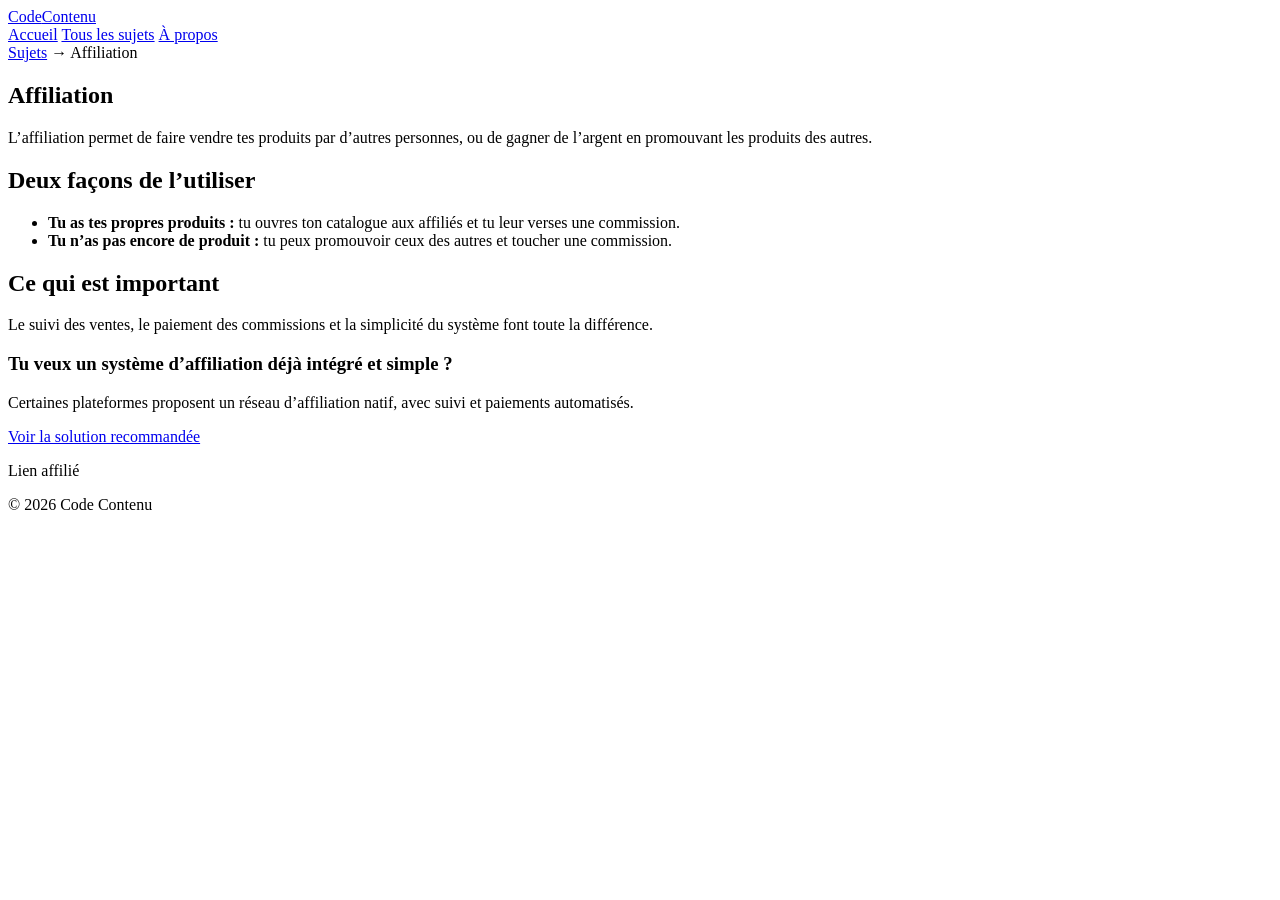
==== affiliation.html @ 0584c0fd "Add files via upload" ====
<!DOCTYPE html>
<html lang="fr">
<head>
  <meta charset="UTF-8">
  <meta name="viewport" content="width=device-width, initial-scale=1.0">
  <title>Affiliation – Code Contenu</title>
  <link rel="stylesheet" href="../css/style.css">
  <link href="https://fonts.googleapis.com/css2?family=Inter:wght@400;500;600;700;800&display=swap" rel="stylesheet">
</head>
<body>
  <header class="header">
    <div class="container">
      <a href="../index.html" class="logo">Code<span>Contenu</span></a>
      <nav>
        <a href="../index.html">Accueil</a>
        <a href="../sujets.html">Tous les sujets</a>
        <a href="../about.html">À propos</a>
      </nav>
    </div>
  </header>

  <main>
    <article class="article">
      <div class="container content-narrow">
        <div class="breadcrumb"><a href="../sujets.html">Sujets</a> → Affiliation</div>
        <h1>Affiliation</h1>

        <div class="article-content">
          <p>L’affiliation permet de faire vendre tes produits par d’autres personnes, ou de gagner de l’argent en promouvant les produits des autres.</p>

          <h2>Deux façons de l’utiliser</h2>
          <ul>
            <li><strong>Tu as tes propres produits :</strong> tu ouvres ton catalogue aux affiliés et tu leur verses une commission.</li>
            <li><strong>Tu n’as pas encore de produit :</strong> tu peux promouvoir ceux des autres et toucher une commission.</li>
          </ul>

          <h2>Ce qui est important</h2>
          <p>Le suivi des ventes, le paiement des commissions et la simplicité du système font toute la différence.</p>

          <div class="cta-box-article">
            <h3>Tu veux un système d’affiliation déjà intégré et simple ?</h3>
            <p>Certaines plateformes proposent un réseau d’affiliation natif, avec suivi et paiements automatisés.</p>
            <a href="https://chariow.com" target="_blank" rel="noopener sponsored" class="btn btn-primary">Voir la solution recommandée</a>
            <p class="affiliate-note">Lien affilié</p>
          </div>
        </div>
      </div>
    </article>
  </main>

  <footer class="footer">
    <div class="container">
      <p>© 2026 Code Contenu</p>
    </div>
  </footer>
</body>
</html>
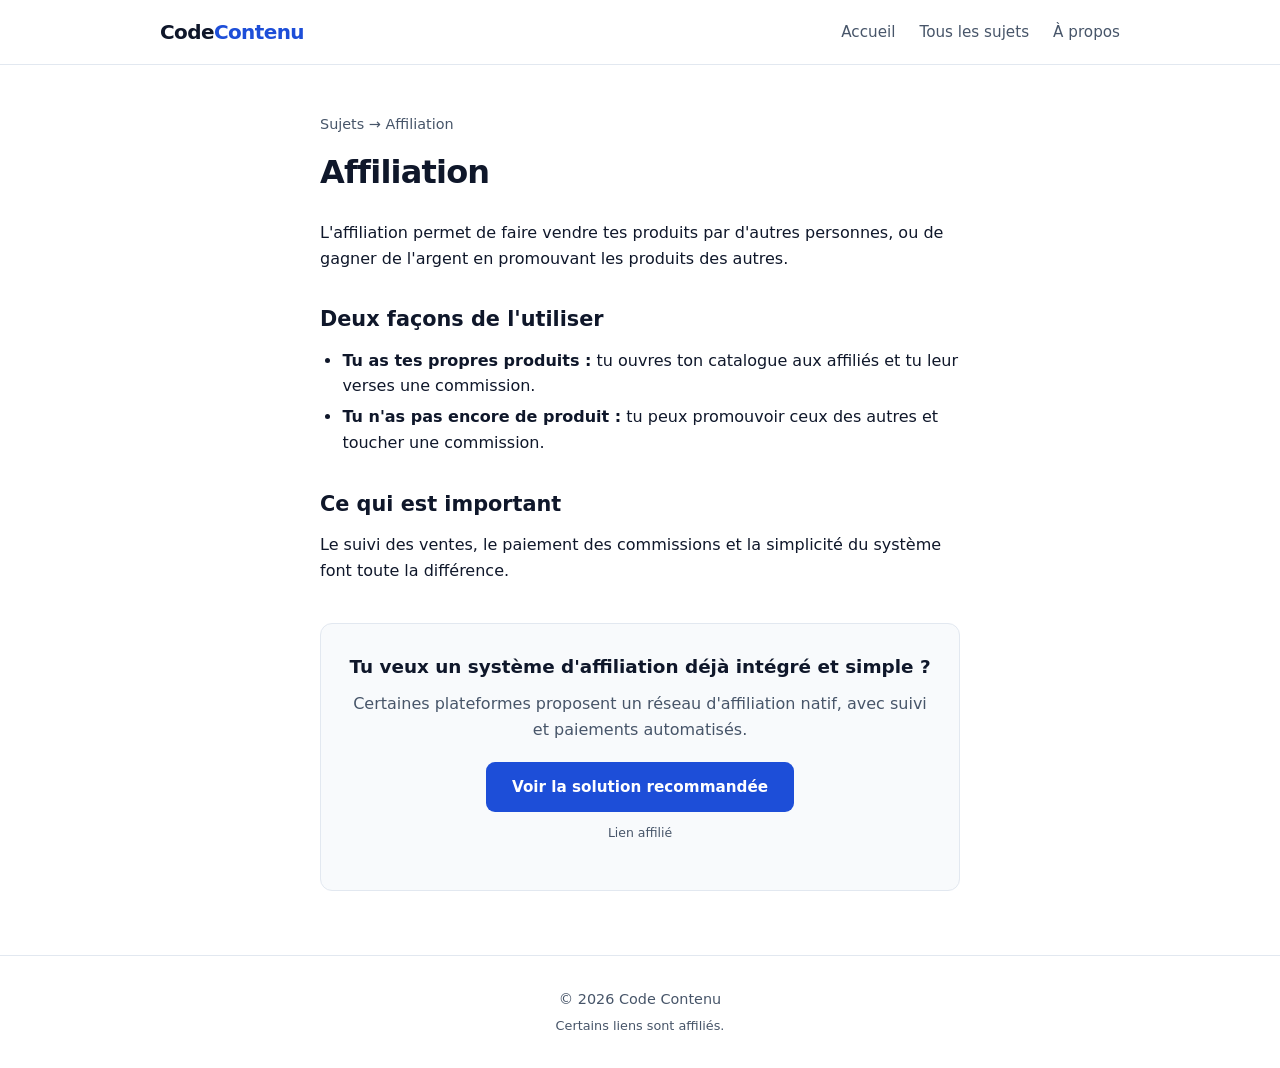
==== commit 2c6aea50: "🐛 Fix: Correct CSS path, breadcrumb links, and footer note" ====
--- a/affiliation.html
+++ b/affiliation.html
@@ -4,17 +4,17 @@
   <meta charset="UTF-8">
   <meta name="viewport" content="width=device-width, initial-scale=1.0">
   <title>Affiliation – Code Contenu</title>
-  <link rel="stylesheet" href="../css/style.css">
+  <link rel="stylesheet" href="style.css">
   <link href="https://fonts.googleapis.com/css2?family=Inter:wght@400;500;600;700;800&display=swap" rel="stylesheet">
 </head>
 <body>
   <header class="header">
     <div class="container">
-      <a href="../index.html" class="logo">Code<span>Contenu</span></a>
+      <a href="index.html" class="logo">Code<span>Contenu</span></a>
       <nav>
-        <a href="../index.html">Accueil</a>
-        <a href="../sujets.html">Tous les sujets</a>
-        <a href="../about.html">À propos</a>
+        <a href="index.html">Accueil</a>
+        <a href="sujets.html">Tous les sujets</a>
+        <a href="about.html">À propos</a>
       </nav>
     </div>
   </header>
@@ -22,24 +22,24 @@
   <main>
     <article class="article">
       <div class="container content-narrow">
-        <div class="breadcrumb"><a href="../sujets.html">Sujets</a> → Affiliation</div>
+        <div class="breadcrumb"><a href="sujets.html">Sujets</a> → Affiliation</div>
         <h1>Affiliation</h1>
 
         <div class="article-content">
-          <p>L’affiliation permet de faire vendre tes produits par d’autres personnes, ou de gagner de l’argent en promouvant les produits des autres.</p>
+          <p>L'affiliation permet de faire vendre tes produits par d'autres personnes, ou de gagner de l'argent en promouvant les produits des autres.</p>
 
-          <h2>Deux façons de l’utiliser</h2>
+          <h2>Deux façons de l'utiliser</h2>
           <ul>
             <li><strong>Tu as tes propres produits :</strong> tu ouvres ton catalogue aux affiliés et tu leur verses une commission.</li>
-            <li><strong>Tu n’as pas encore de produit :</strong> tu peux promouvoir ceux des autres et toucher une commission.</li>
+            <li><strong>Tu n'as pas encore de produit :</strong> tu peux promouvoir ceux des autres et toucher une commission.</li>
           </ul>
 
           <h2>Ce qui est important</h2>
           <p>Le suivi des ventes, le paiement des commissions et la simplicité du système font toute la différence.</p>
 
           <div class="cta-box-article">
-            <h3>Tu veux un système d’affiliation déjà intégré et simple ?</h3>
-            <p>Certaines plateformes proposent un réseau d’affiliation natif, avec suivi et paiements automatisés.</p>
+            <h3>Tu veux un système d'affiliation déjà intégré et simple ?</h3>
+            <p>Certaines plateformes proposent un réseau d'affiliation natif, avec suivi et paiements automatisés.</p>
             <a href="https://chariow.com" target="_blank" rel="noopener sponsored" class="btn btn-primary">Voir la solution recommandée</a>
             <p class="affiliate-note">Lien affilié</p>
           </div>
@@ -51,6 +51,7 @@
   <footer class="footer">
     <div class="container">
       <p>© 2026 Code Contenu</p>
+      <p class="footer-note">Certains liens sont affiliés.</p>
     </div>
   </footer>
 </body>
--- a/style.css
+++ b/style.css
@@ -0,0 +1,308 @@
+:root {
+  --primary: #1d4ed8;
+  --primary-dark: #1e40af;
+  --primary-light: #dbeafe;
+  --text: #0f172a;
+  --text-light: #475569;
+  --bg: #ffffff;
+  --bg-alt: #f8fafc;
+  --border: #e2e8f0;
+  --radius: 12px;
+  --shadow: 0 4px 6px -1px rgb(0 0 0 / 0.07);
+}
+
+* { margin: 0; padding: 0; box-sizing: border-box; }
+
+body {
+  font-family: 'Inter', system-ui, sans-serif;
+  color: var(--text);
+  background: var(--bg);
+  line-height: 1.6;
+  -webkit-font-smoothing: antialiased;
+}
+
+a { color: inherit; text-decoration: none; }
+
+.container {
+  width: 100%;
+  max-width: 1000px;
+  margin: 0 auto;
+  padding: 0 1.25rem;
+}
+
+.content-narrow { max-width: 680px; }
+
+/* Header */
+.header {
+  position: sticky;
+  top: 0;
+  background: rgba(255,255,255,0.96);
+  backdrop-filter: blur(8px);
+  border-bottom: 1px solid var(--border);
+  z-index: 50;
+}
+
+.header .container {
+  display: flex;
+  align-items: center;
+  justify-content: space-between;
+  height: 64px;
+}
+
+.logo {
+  font-size: 1.25rem;
+  font-weight: 800;
+  letter-spacing: -0.03em;
+}
+
+.logo span { color: var(--primary); }
+
+nav { display: flex; gap: 1.5rem; }
+
+nav a {
+  font-size: 0.95rem;
+  font-weight: 500;
+  color: var(--text-light);
+}
+
+nav a:hover, nav a.active { color: var(--primary); }
+
+/* Hero */
+.hero {
+  padding: 5rem 0 4rem;
+  text-align: center;
+  background: linear-gradient(180deg, #eff6ff 0%, #fff 100%);
+}
+
+.hero h1 {
+  font-size: clamp(2rem, 5vw, 2.8rem);
+  font-weight: 800;
+  line-height: 1.2;
+  letter-spacing: -0.03em;
+  margin-bottom: 1rem;
+}
+
+.subtitle {
+  font-size: 1.15rem;
+  color: var(--text-light);
+  max-width: 540px;
+  margin: 0 auto 2rem;
+}
+
+/* Buttons */
+.btn {
+  display: inline-flex;
+  align-items: center;
+  justify-content: center;
+  padding: 0.8rem 1.6rem;
+  border-radius: 9px;
+  font-weight: 600;
+  font-size: 0.95rem;
+  transition: all 0.2s;
+  border: none;
+  cursor: pointer;
+}
+
+.btn-primary {
+  background: var(--primary);
+  color: white;
+}
+
+.btn-primary:hover {
+  background: var(--primary-dark);
+  transform: translateY(-1px);
+}
+
+.btn-light {
+  background: white;
+  color: var(--text);
+}
+
+.btn-light:hover { background: #f1f5f9; }
+
+/* Sections */
+.section { padding: 4rem 0; }
+
+.section-title {
+  font-size: 1.7rem;
+  font-weight: 800;
+  text-align: center;
+  margin-bottom: 2rem;
+  letter-spacing: -0.02em;
+}
+
+.page-header {
+  padding: 3.5rem 0 2rem;
+  background: var(--bg-alt);
+  text-align: center;
+  border-bottom: 1px solid var(--border);
+}
+
+.page-header h1 {
+  font-size: 2.1rem;
+  font-weight: 800;
+  margin-bottom: 0.4rem;
+}
+
+/* Topics grid */
+.topics-grid {
+  display: grid;
+  grid-template-columns: repeat(auto-fill, minmax(280px, 1fr));
+  gap: 1.25rem;
+}
+
+.topic-card {
+  background: white;
+  border: 1px solid var(--border);
+  border-radius: var(--radius);
+  padding: 1.5rem;
+  transition: all 0.2s;
+}
+
+.topic-card:hover {
+  border-color: var(--primary);
+  box-shadow: var(--shadow);
+  transform: translateY(-2px);
+}
+
+.topic-card h3 {
+  font-size: 1.15rem;
+  font-weight: 700;
+  margin-bottom: 0.5rem;
+}
+
+.topic-card p {
+  font-size: 0.95rem;
+  color: var(--text-light);
+}
+
+/* Topics list */
+.topics-list { max-width: 700px; margin: 0 auto; }
+
+.topic-row {
+  display: flex;
+  justify-content: space-between;
+  align-items: center;
+  padding: 1.4rem 0;
+  border-bottom: 1px solid var(--border);
+  transition: color 0.2s;
+}
+
+.topic-row:hover { color: var(--primary); }
+
+.topic-row h3 {
+  font-size: 1.15rem;
+  font-weight: 700;
+  margin-bottom: 0.25rem;
+}
+
+.topic-row p {
+  font-size: 0.95rem;
+  color: var(--text-light);
+}
+
+.topic-row span {
+  font-size: 1.3rem;
+  color: var(--primary);
+}
+
+/* Article */
+.article { padding: 3rem 0 4rem; }
+
+.breadcrumb {
+  font-size: 0.9rem;
+  color: var(--text-light);
+  margin-bottom: 1rem;
+}
+
+.breadcrumb a:hover { color: var(--primary); }
+
+.article h1 {
+  font-size: 2rem;
+  font-weight: 800;
+  line-height: 1.25;
+  margin-bottom: 1.75rem;
+  letter-spacing: -0.025em;
+}
+
+.article-content h2 {
+  font-size: 1.3rem;
+  font-weight: 700;
+  margin: 2rem 0 0.7rem;
+}
+
+.article-content p { margin-bottom: 1rem; }
+
+.article-content ul {
+  margin: 0.7rem 0 1.2rem 1.4rem;
+}
+
+.article-content li { margin-bottom: 0.35rem; }
+
+.cta-box-article {
+  background: var(--bg-alt);
+  border: 1px solid var(--border);
+  border-radius: var(--radius);
+  padding: 1.75rem;
+  margin-top: 2.5rem;
+  text-align: center;
+}
+
+.cta-box-article h3 {
+  font-size: 1.15rem;
+  font-weight: 700;
+  margin-bottom: 0.6rem;
+}
+
+.cta-box-article p {
+  color: var(--text-light);
+  margin-bottom: 1.2rem;
+}
+
+.affiliate-note {
+  font-size: 0.78rem;
+  color: #94a3b8;
+  margin-top: 0.7rem;
+}
+
+/* CTA */
+.cta-section {
+  background: #0f172a;
+  color: white;
+  padding: 4rem 0;
+  text-align: center;
+}
+
+.cta-section h2 {
+  font-size: 1.7rem;
+  font-weight: 800;
+  margin-bottom: 0.7rem;
+}
+
+.cta-section p {
+  color: #94a3b8;
+  margin-bottom: 1.5rem;
+}
+
+/* About */
+.about-content p { margin-bottom: 1rem; }
+
+/* Footer */
+.footer {
+  padding: 2rem 0;
+  border-top: 1px solid var(--border);
+  text-align: center;
+  font-size: 0.9rem;
+  color: var(--text-light);
+}
+
+.footer-note {
+  margin-top: 0.3rem;
+  font-size: 0.8rem;
+}
+
+@media (max-width: 600px) {
+  nav { gap: 1rem; }
+  nav a { font-size: 0.88rem; }
+  .hero { padding: 3.5rem 0 3rem; }
+}
